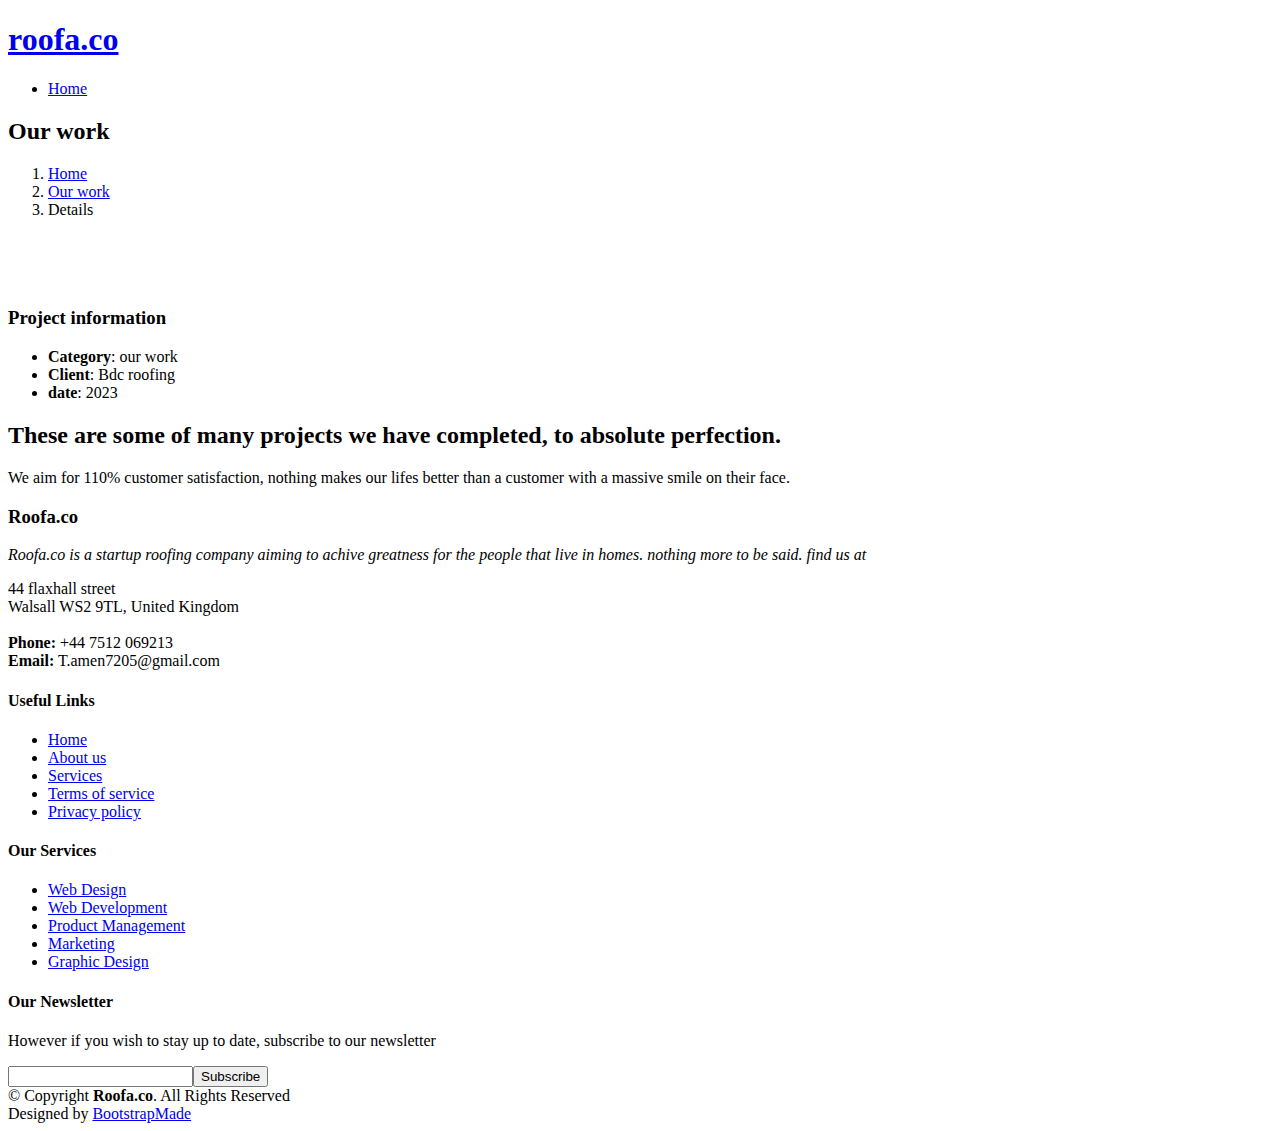
==== portfolio-details.html @ 59449911 "Add files via upload" ====
<!DOCTYPE html>
<html lang="en">

<head>
  <meta charset="utf-8">
  <meta content="width=device-width, initial-scale=1.0" name="viewport">

  <title>Roofa.co</title>
  <meta content="" name="description">
  <meta content="" name="keywords">

  <!-- Favicons -->
  <link href="assets/img/favicon.png" rel="icon">
  <link href="assets/img/apple-touch-icon.png" rel="apple-touch-icon">

  <!-- Google Fonts -->
  <link
    href="https://fonts.googleapis.com/css?family=Open+Sans:300,300i,400,400i,600,600i,700,700i|Raleway:300,300i,400,400i,500,500i,600,600i,700,700i|Poppins:300,300i,400,400i,500,500i,600,600i,700,700i"
    rel="stylesheet">

  <!-- Vendor CSS Files -->
  <link href="assets/vendor/aos/aos.css" rel="stylesheet">
  <link href="assets/vendor/bootstrap/css/bootstrap.min.css" rel="stylesheet">
  <link href="assets/vendor/bootstrap-icons/bootstrap-icons.css" rel="stylesheet">
  <link href="assets/vendor/boxicons/css/boxicons.min.css" rel="stylesheet">
  <link href="assets/vendor/glightbox/css/glightbox.min.css" rel="stylesheet">
  <link href="assets/vendor/swiper/swiper-bundle.min.css" rel="stylesheet">

  <!-- Template Main CSS File -->
  <link href="assets/css/style.css" rel="stylesheet">

  <!-- =======================================================
  * Template Name: Squadfree
  * Updated: Sep 18 2023 with Bootstrap v5.3.2
  * Template URL: https://bootstrapmade.com/squadfree-free-bootstrap-template-creative/
  * Author: BootstrapMade.com
  * License: https://bootstrapmade.com/license/
  ======================================================== -->
</head>

<body>

  <!-- ======= Header ======= -->
  <header id="header" class="fixed-top ">
    <div class="container d-flex align-items-center justify-content-between position-relative">

      <div class="logo">
        <h1 class="text-light"><a href="index.html"><span>roofa.co</span></a></h1>
        <!-- Uncomment below if you prefer to use an image logo -->
        <!--<a href="index.html"><img src="assets/img/logo.png" alt="" class="img-fluid"></a><!-->
      </div>

      <nav id="navbar" class="navbar">
        <ul>
          <li><a class="nav-link scrollto " href="index.html">Home</a></li>
      </nav><!-- .navbar -->

    </div>
  </header><!-- End Header -->

  <main id="main">

    <!-- ======= Breadcrumbs Section ======= -->
    <section class="breadcrumbs">
      <div class="container">

        <div class="d-flex justify-content-between align-items-center">
          <h2>Our work</h2>
          <ol>
            <li><a href="index.html">Home</a></li>
            <li><a href="portfolio.html">Our work</a></li>
            <li>Details</li>
          </ol>
        </div>

      </div>
    </section><!-- Breadcrumbs Section -->

    <!-- ======= Portfolio Details Section ======= -->
    <section id="portfolio-details" class="portfolio-details">
      <div class="container">

        <div class="row gy-4">

          <div class="col-lg-8">
            <div class="portfolio-details-slider swiper">
              <div class="swiper-wrapper align-items-center">

                <div class="swiper-slide">
                  <img src="assets/img/portfolio/portfolio-1.jpg" alt="">
                </div>

                <div class="swiper-slide">
                  <img src="assets/img/portfolio/portfolio-2.jpg" alt="">
                </div>

                <div class="swiper-slide">
                  <img src="assets/img/portfolio/portfolio-3.jpg" alt="">
                </div>

              </div>
              <div class="swiper-pagination"></div>
            </div>
          </div>

          <div class="col-lg-4">
            <div class="portfolio-info">
              <h3>Project information</h3>
              <ul>
                <li><strong>Category</strong>: our work</li>
                <li><strong>Client</strong>: Bdc roofing</li>
                <li><strong>date</strong>: 2023</li>
              </ul>
            </div>
            <div class="portfolio-description">
              <h2>These are some of many projects we have completed, to absolute perfection.</h2>
              <p>
                We aim for 110% customer satisfaction, nothing makes our lifes better than a customer with a massive
                smile on their face.
              </p>
            </div>
          </div>

        </div>

      </div>
    </section><!-- End Portfolio Details Section -->

  </main><!-- End #main -->

  <!-- ======= Footer ======= -->
  <footer id="footer">
    <div class="footer-top">
      <div class="container">
        <div class="row">

          <div class="col-lg-4 col-md-6">
            <div class="footer-info">
              <h3>Roofa.co</h3>
              <p class="pb-3"><em>Roofa.co is a startup roofing company aiming to achive greatness for the people that
                  live in homes. nothing more to be said. find us at</em>
              </p>
              <p>
                44 flaxhall street <br>
                Walsall WS2 9TL, United Kingdom<br><br>
                <strong>Phone:</strong> +44 7512 069213<br>
                <strong>Email:</strong> T.amen7205@gmail.com<br>
              </p>
              <div class="social-links mt-3">
                <a href="https://www.facebook.com/profile.php?id=61551525411167" target="_blank" class="facebook"><i
                    class="bx bxl-facebook"></i></a>
                <a href="https://www.instagram.com/roofa.uk/?hl=en" target="_blank" class="instagram"><i
                    class="bx bxl-instagram"></i></a>
                <a href="https://www.linkedin.com/in/tamem-amen-a42679268/" target="_blank" class="linkedin"><i
                    class="bx bxl-linkedin"></i></a>
              </div>
            </div>
          </div>

          <div class="col-lg-2 col-md-6 footer-links">
            <h4>Useful Links</h4>
            <ul>
              <li><i class="bx bx-chevron-right"></i> <a href="#">Home</a></li>
              <li><i class="bx bx-chevron-right"></i> <a href="#">About us</a></li>
              <li><i class="bx bx-chevron-right"></i> <a href="#">Services</a></li>
              <li><i class="bx bx-chevron-right"></i> <a href="#">Terms of service</a></li>
              <li><i class="bx bx-chevron-right"></i> <a href="#">Privacy policy</a></li>
            </ul>
          </div>

          <div class="col-lg-2 col-md-6 footer-links">
            <h4>Our Services</h4>
            <ul>
              <li><i class="bx bx-chevron-right"></i> <a href="#">Web Design</a></li>
              <li><i class="bx bx-chevron-right"></i> <a href="#">Web Development</a></li>
              <li><i class="bx bx-chevron-right"></i> <a href="#">Product Management</a></li>
              <li><i class="bx bx-chevron-right"></i> <a href="#">Marketing</a></li>
              <li><i class="bx bx-chevron-right"></i> <a href="#">Graphic Design</a></li>
            </ul>
          </div>

          <div class="col-lg-4 col-md-6 footer-newsletter">
            <h4>Our Newsletter</h4>
            <p>However if you wish to stay up to date, subscribe to our newsletter</p>
            <form action="" method="post">
              <input type="email" name="email"><input type="submit" value="Subscribe">
            </form>

          </div>

        </div>
      </div>
    </div>

    <div class="container">
      <div class="copyright">
        &copy; Copyright <strong><span>Roofa.co</span></strong>. All Rights Reserved
      </div>
      <div class="credits">
        <!-- All the links in the footer should remain intact. -->
        <!-- You can delete the links only if you purchased the pro version. -->
        <!-- Licensing information: https://bootstrapmade.com/license/ -->
        <!-- Purchase the pro version with working PHP/AJAX contact form: https://bootstrapmade.com/squadfree-free-bootstrap-template-creative/ -->
        Designed by <a href="https://bootstrapmade.com/">BootstrapMade</a>
      </div>
    </div>
  </footer><!-- End Footer -->

  <a href="#" class="back-to-top d-flex align-items-center justify-content-center"><i
      class="bi bi-arrow-up-short"></i></a>

  <!-- Vendor JS Files -->
  <script src="assets/vendor/purecounter/purecounter_vanilla.js"></script>
  <script src="assets/vendor/aos/aos.js"></script>
  <script src="assets/vendor/bootstrap/js/bootstrap.bundle.min.js"></script>
  <script src="assets/vendor/glightbox/js/glightbox.min.js"></script>
  <script src="assets/vendor/isotope-layout/isotope.pkgd.min.js"></script>
  <script src="assets/vendor/swiper/swiper-bundle.min.js"></script>
  <script src="assets/vendor/php-email-form/validate.js"></script>

  <!-- Template Main JS File -->
  <script src="assets/js/main.js"></script>

</body>

</html>
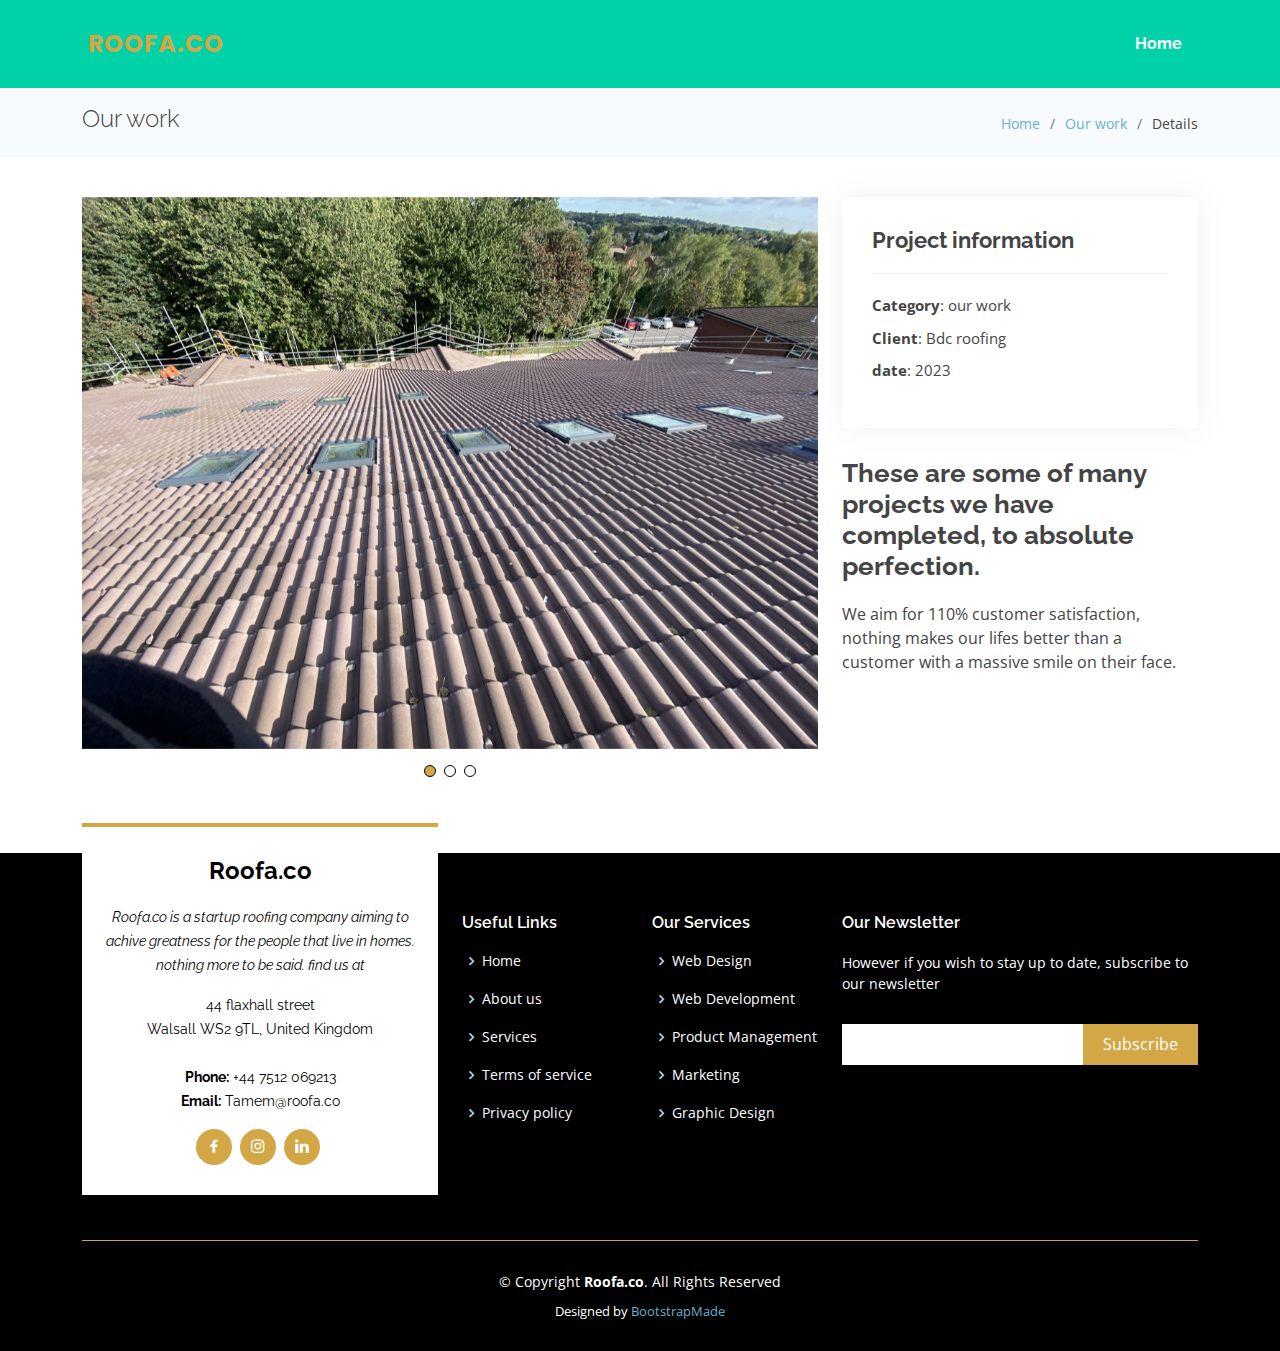
==== commit dbf77ba4: "Add files via upload" ====
--- a/portfolio-details.html
+++ b/portfolio-details.html
@@ -45,9 +45,10 @@
     <div class="container d-flex align-items-center justify-content-between position-relative">
 
       <div class="logo">
-        <h1 class="text-light"><a href="index.html"><span>roofa.co</span></a></h1>
-        <!-- Uncomment below if you prefer to use an image logo -->
-        <!--<a href="index.html"><img src="assets/img/logo.png" alt="" class="img-fluid"></a><!-->
+        <h1 href="index.html"><img src="assets/img/logo.png" alt="" class="img-fluid" class="text-light"> <a
+            href="index.html"><span>Roofa.co</span></a>
+          <!-- Uncomment below if you prefer to use an image logo -->
+          <!--<a href="index.html"><img src="assets/img/logo.png" alt="" class="img-fluid"></a><!-->
       </div>
 
       <nav id="navbar" class="navbar">
@@ -144,12 +145,12 @@
                 44 flaxhall street <br>
                 Walsall WS2 9TL, United Kingdom<br><br>
                 <strong>Phone:</strong> +44 7512 069213<br>
-                <strong>Email:</strong> T.amen7205@gmail.com<br>
+                <strong>Email:</strong> Tamem@roofa.co<br>
               </p>
               <div class="social-links mt-3">
                 <a href="https://www.facebook.com/profile.php?id=61551525411167" target="_blank" class="facebook"><i
                     class="bx bxl-facebook"></i></a>
-                <a href="https://www.instagram.com/roofa.uk/?hl=en" target="_blank" class="instagram"><i
+                <a href="https://www.instagram.com/roofa.co/?hl=en" target="_blank" class="instagram"><i
                     class="bx bxl-instagram"></i></a>
                 <a href="https://www.linkedin.com/in/tamem-amen-a42679268/" target="_blank" class="linkedin"><i
                     class="bx bxl-linkedin"></i></a>
